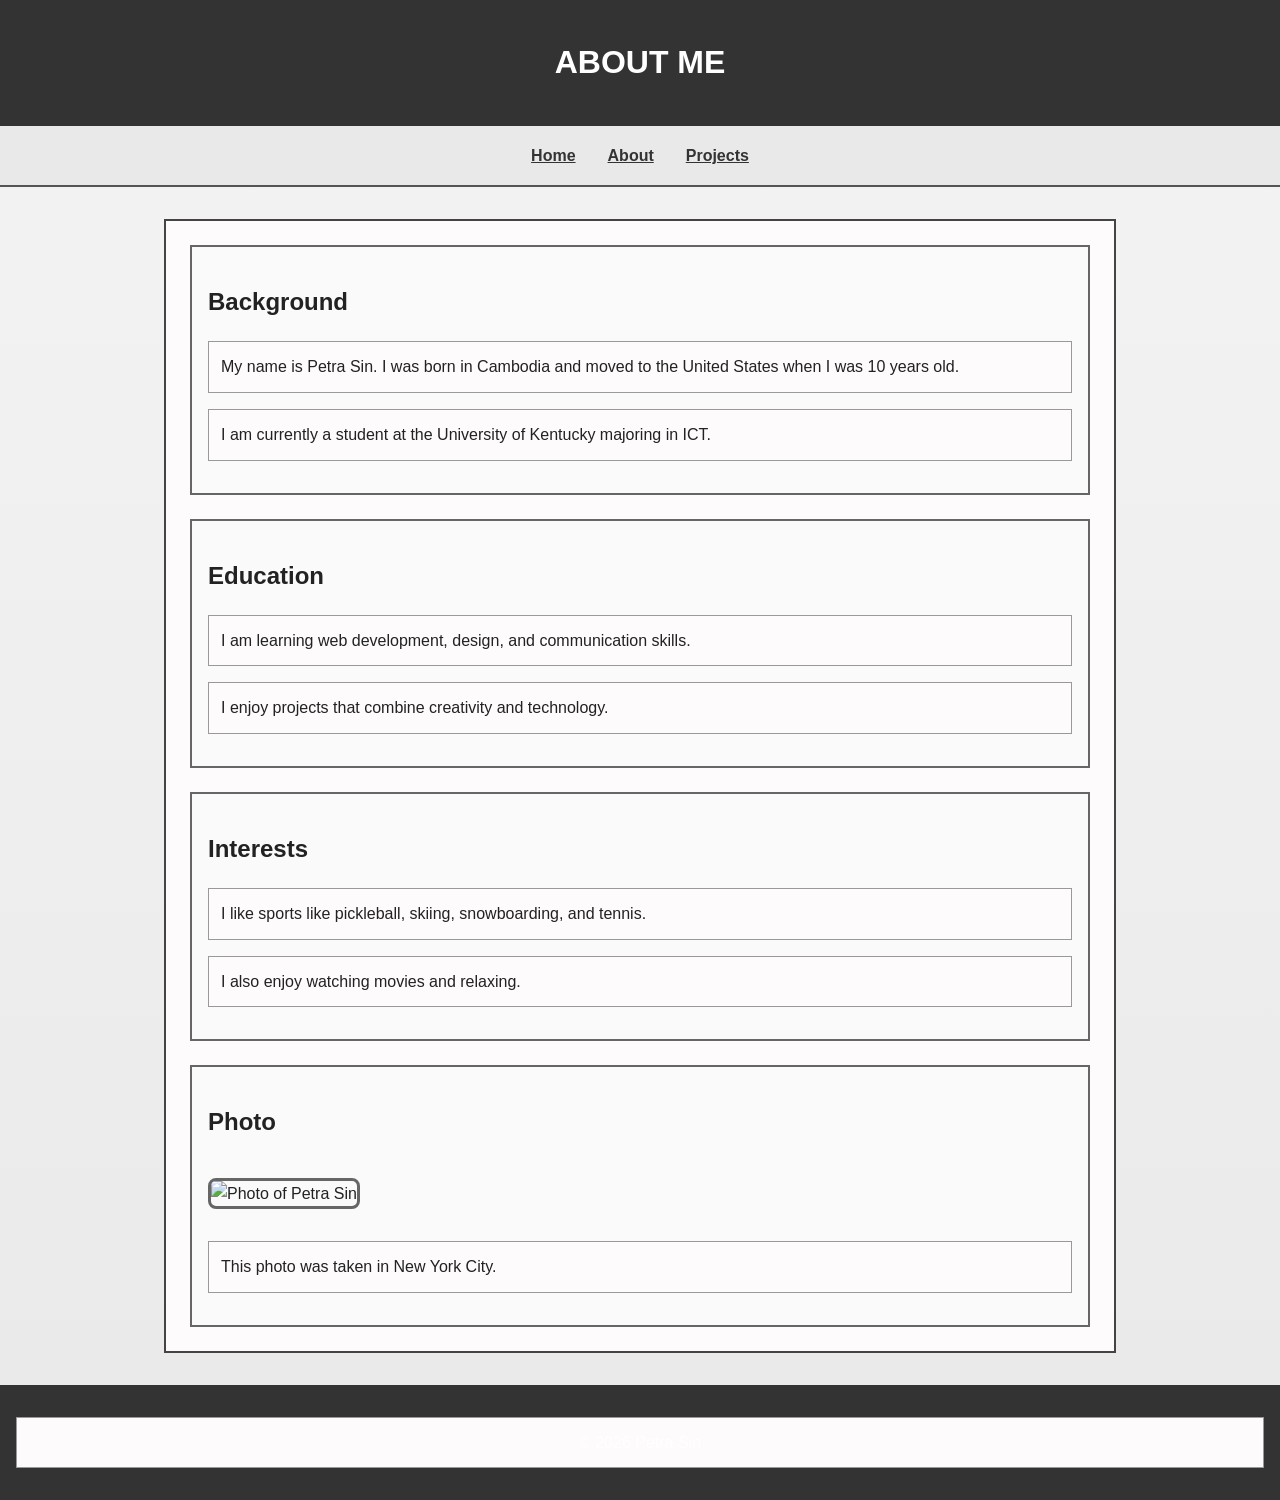
==== about.html @ 16957781 "new" ====
<!DOCTYPE html>
<html lang="en">
<head>
  <meta charset="utf-8">
  <meta name="viewport" content="width=device-width, initial-scale=1.0">
  <meta name="description" content="About Petra Sin, an ICT student at the University of Kentucky.">
  <link rel="stylesheet" href="css/style.css">
  <title>Petra Sin | About</title>
</head>
<body>
  <header>
    <h1>About Me</h1>
  </header>
  <nav>
    <a href="index.html">Home</a>
    <a href="about.html">About</a>
    <a href="projects.html">Projects</a>
  </nav>
  <main>
    <section>
      <h2>Background</h2>
      <p>My name is Petra Sin. I was born in Cambodia and moved to the United States when I was 10 years old.</p>
      <p>I am currently a student at the University of Kentucky majoring in ICT.</p>
    </section>
    <section>
      <h2>Education</h2>
      <p>I am learning web development, design, and communication skills.</p>
      <p>I enjoy projects that combine creativity and technology.</p>
    </section>
    <section>
      <h2>Interests</h2>
      <p>I like sports like pickleball, skiing, snowboarding, and tennis.</p>
      <p>I also enjoy watching movies and relaxing.</p>
    </section>
    <section>
      <h2>Photo</h2>
      <img src="IMG_4209.HEIC" alt="Photo of Petra Sin">
      <p>This photo was taken in New York City.</p>
    </section>
  </main>
  <footer>
    <p>&copy; 2026 Petra Sin</p>
  </footer>
</body>
</html>
---- css/style.css ----
body {
  margin: 0;
  font-family: Arial, sans-serif;
  background: linear-gradient(#f4f4f4, #e9e9e9);
  color: #222;
  line-height: 1.6;
}

html {
  font-size: 100%;
}

header,
footer {
  background: #333;
  color: #fff;
  padding: 1rem;
  text-align: center;
}

nav {
  background: #e9e9e9;
  padding: 0.75rem 1rem;
  border-bottom: 2px solid #555;
  display: flex;
  justify-content: center;
  gap: 1rem;
}

nav a {
  color: #333;
  font-weight: 700;
  text-decoration: underline;
  padding: 0.3rem 0.5rem;
}

main {
  width: 90%;
  max-width: 900px;
  margin: 2rem auto;
  padding: 1.5rem;
  border: 2px solid #444;
  background: #fdfbfb;

  display: flex;
  flex-flow: row wrap;
  gap: 1.5rem;
  justify-content: center;
}

section {
  flex: 1 1 45%;
  padding: 1rem;
  border: 2px solid #666;
  background: #fafafa;
}

p {
  margin: 1rem 0;
  padding: 0.75rem;
  border: 1px solid #999;
  background: #fdfbfb;
}

h1 {
  font-size: 2rem;
  font-weight: 700;
  text-transform: uppercase;
}

h2 {
  font-size: 1.5rem;
  font-weight: 600;
}

h3 {
  font-size: 1.2rem;
  font-weight: 600;
}

img {
  max-width: 100%;
  height: auto;
  border: 3px solid #666;
  border-radius: 8px;
  margin: 1rem 0;
}
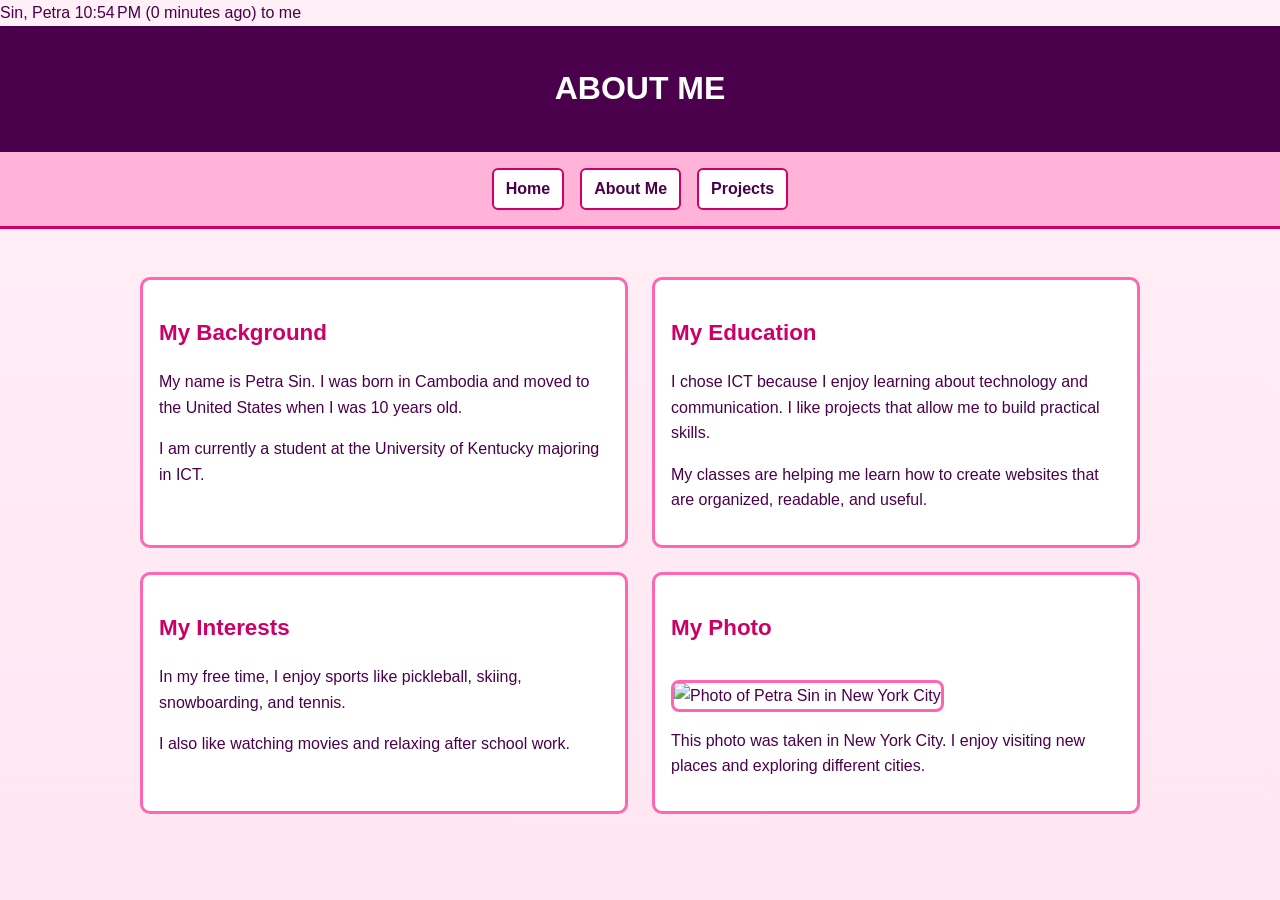
==== commit e66daa21: "new change" ====
--- a/about.html
+++ b/about.html
@@ -1,45 +1,91 @@
+
+Sin, Petra
+10:54 PM (0 minutes ago)
+to me
+
 <!DOCTYPE html>
+
 <html lang="en">
+
 <head>
+
   <meta charset="utf-8">
+
   <meta name="viewport" content="width=device-width, initial-scale=1.0">
+
   <meta name="description" content="About Petra Sin, an ICT student at the University of Kentucky.">
+
   <link rel="stylesheet" href="css/style.css">
-  <title>Petra Sin | About</title>
+
+  <title>Petra Sin | About Me</title>
+
 </head>
+
 <body>
+
   <header>
+
     <h1>About Me</h1>
+
   </header>
+
+ 
+
   <nav>
+
     <a href="index.html">Home</a>
-    <a href="about.html">About</a>
+
+    <a href="about.html">About Me</a>
+
     <a href="projects.html">Projects</a>
+
   </nav>
+
+ 
+
   <main>
+
     <section>
-      <h2>Background</h2>
+
+      <h2>My Background</h2>
+
       <p>My name is Petra Sin. I was born in Cambodia and moved to the United States when I was 10 years old.</p>
+
       <p>I am currently a student at the University of Kentucky majoring in ICT.</p>
+
     </section>
+
+ 
+
     <section>
-      <h2>Education</h2>
-      <p>I am learning web development, design, and communication skills.</p>
-      <p>I enjoy projects that combine creativity and technology.</p>
+
+      <h2>My Education</h2>
+
+      <p>I chose ICT because I enjoy learning about technology and communication. I like projects that allow me to build practical skills.</p>
+
+      <p>My classes are helping me learn how to create websites that are organized, readable, and useful.</p>
+
     </section>
+
+ 
+
     <section>
-      <h2>Interests</h2>
-      <p>I like sports like pickleball, skiing, snowboarding, and tennis.</p>
-      <p>I also enjoy watching movies and relaxing.</p>
+
+      <h2>My Interests</h2>
+
+      <p>In my free time, I enjoy sports like pickleball, skiing, snowboarding, and tennis.</p>
+
+      <p>I also like watching movies and relaxing after school work.</p>
+
     </section>
+
+ 
+
     <section>
-      <h2>Photo</h2>
-      <img src="IMG_4209.HEIC" alt="Photo of Petra Sin">
-      <p>This photo was taken in New York City.</p>
-    </section>
-  </main>
-  <footer>
-    <p>&copy; 2026 Petra Sin</p>
-  </footer>
-</body>
-</html>+
+      <h2>My Photo</h2>
+
+      <img src="IMG_4209.HEIC" alt="Photo of Petra Sin in New York City">
+
+      <p>This photo was taken in New York City. I enjoy visiting new places and exploring different cities.</p>
+
--- a/css/style.css
+++ b/css/style.css
@@ -1,87 +1,190 @@
 body {
+
   margin: 0;
+
   font-family: Arial, sans-serif;
-  background: linear-gradient(#f4f4f4, #e9e9e9);
-  color: #222;
+
+  background: linear-gradient(#fff0f7, #ffe6f2);
+
+  color: #4a004a;
+
   line-height: 1.6;
+
 }
 
+ 
+
 html {
+
   font-size: 100%;
+
 }
 
+ 
+
 header,
+
 footer {
-  background: #333;
-  color: #fff;
+
+  background: #4a004a;
+
+  color: white;
+
   padding: 1rem;
+
   text-align: center;
+
 }
 
+ 
+
 nav {
-  background: #e9e9e9;
-  padding: 0.75rem 1rem;
-  border-bottom: 2px solid #555;
+
+  background: #ffb3d9;
+
+  padding: 1rem;
+
+  border-bottom: 3px solid #cc0066;
+
   display: flex;
+
   justify-content: center;
+
   gap: 1rem;
+
 }
 
+ 
+
 nav a {
-  color: #333;
+
+  background: white;
+
+  padding: 0.4rem 0.75rem;
+
+  border: 2px solid #cc0066;
+
+  border-radius: 6px;
+
+  text-decoration: none;
+
+  color: #4a004a;
+
   font-weight: 700;
-  text-decoration: underline;
-  padding: 0.3rem 0.5rem;
+
 }
 
+ 
+
+nav a:hover {
+
+  background: #ffe6f2;
+
+}
+
+ 
+
 main {
+
   width: 90%;
-  max-width: 900px;
+
+  max-width: 1000px;
+
   margin: 2rem auto;
-  padding: 1.5rem;
-  border: 2px solid #444;
-  background: #fdfbfb;
+
+  padding: 1rem;
+
+ 
+
+  /* FLEXBOX */
 
   display: flex;
+
   flex-flow: row wrap;
+
   gap: 1.5rem;
+
   justify-content: center;
+
 }
 
+ 
+
 section {
+
   flex: 1 1 45%;
+
+  background: white;
+
+  border: 3px solid #ff66b2;
+
+  border-radius: 10px;
+
   padding: 1rem;
-  border: 2px solid #666;
-  background: #fafafa;
+
 }
 
+ 
+
 p {
-  margin: 1rem 0;
-  padding: 0.75rem;
-  border: 1px solid #999;
-  background: #fdfbfb;
+
+  margin-top: 1rem;
+
 }
 
+ 
+
 h1 {
+
   font-size: 2rem;
+
   font-weight: 700;
+
   text-transform: uppercase;
+
 }
 
+ 
+
 h2 {
-  font-size: 1.5rem;
-  font-weight: 600;
+
+  font-size: 1.4rem;
+
+  font-weight: 700;
+
+  color: #cc0066;
+
 }
 
+ 
+
 h3 {
-  font-size: 1.2rem;
+
+  font-size: 1.1rem;
+
   font-weight: 600;
+
 }
 
+ 
+
 img {
+
   max-width: 100%;
+
   height: auto;
-  border: 3px solid #666;
+
+  border: 3px solid #ff66b2;
+
   border-radius: 8px;
-  margin: 1rem 0;
+
+  margin-top: 1rem;
+
+}
+
+ 
+
+footer p {
+
+  margin: 0;
 }
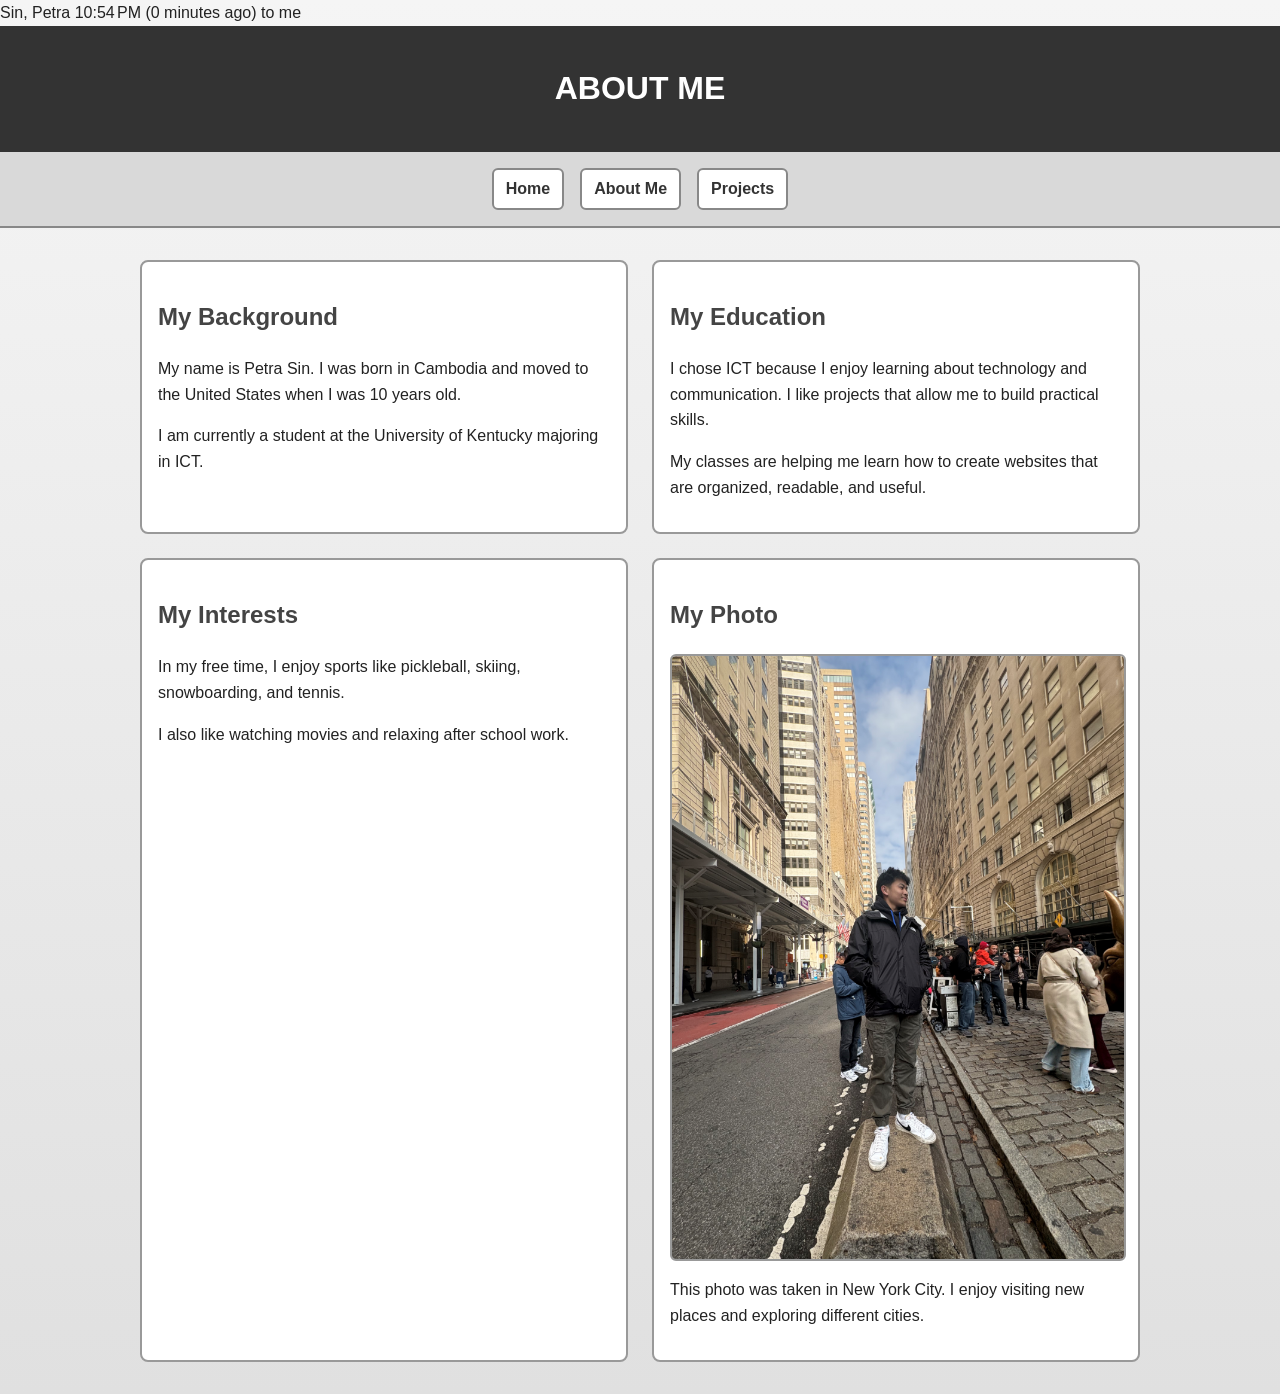
==== commit bbf28e08: "fix" ====
--- a/about.html
+++ b/about.html
@@ -85,7 +85,11 @@
 
       <h2>My Photo</h2>
 
-      <img src="IMG_4209.HEIC" alt="Photo of Petra Sin in New York City">
+     <picture>
+<source srcset="media/Small_Picture_of_Petra.png media="(max-width: 425px)">
+<source srcset="media/Big_Picture_of_Petra.png" media="(min-width: 426px)">
+<img src="media/Big_Picture_of_Petra.png" alt="Portrait photo of me">
+</picture>
 
       <p>This photo was taken in New York City. I enjoy visiting new places and exploring different cities.</p>
 
--- a/css/style.css
+++ b/css/style.css
@@ -4,19 +4,11 @@
 
   font-family: Arial, sans-serif;
 
-  background: linear-gradient(#fff0f7, #ffe6f2);
+  background: linear-gradient(#f5f5f5, #e0e0e0);
 
-  color: #4a004a;
+  color: #222;
 
   line-height: 1.6;
-
-}
-
- 
-
-html {
-
-  font-size: 100%;
 
 }
 
@@ -26,7 +18,7 @@
 
 footer {
 
-  background: #4a004a;
+  background: #333;
 
   color: white;
 
@@ -40,11 +32,11 @@
 
 nav {
 
-  background: #ffb3d9;
+  background: #d9d9d9;
 
   padding: 1rem;
 
-  border-bottom: 3px solid #cc0066;
+  border-bottom: 2px solid #888;
 
   display: flex;
 
@@ -60,17 +52,17 @@
 
   background: white;
 
+  color: #333;
+
+  border: 2px solid #888;
+
   padding: 0.4rem 0.75rem;
-
-  border: 2px solid #cc0066;
-
-  border-radius: 6px;
 
   text-decoration: none;
 
-  color: #4a004a;
+  font-weight: 700;
 
-  font-weight: 700;
+  border-radius: 6px;
 
 }
 
@@ -78,7 +70,7 @@
 
 nav a:hover {
 
-  background: #ffe6f2;
+  background: #f0f0f0;
 
 }
 
@@ -92,8 +84,6 @@
 
   margin: 2rem auto;
 
-  padding: 1rem;
-
  
 
   /* FLEXBOX */
@@ -103,8 +93,6 @@
   flex-flow: row wrap;
 
   gap: 1.5rem;
-
-  justify-content: center;
 
 }
 
@@ -116,11 +104,29 @@
 
   background: white;
 
-  border: 3px solid #ff66b2;
+  border: 2px solid #999;
 
-  border-radius: 10px;
+  border-radius: 8px;
 
   padding: 1rem;
+
+}
+
+ 
+
+h1 {
+
+  font-size: 2rem;
+
+  text-transform: uppercase;
+
+}
+
+ 
+
+h2 {
+
+  color: #444;
 
 }
 
@@ -134,57 +140,11 @@
 
  
 
-h1 {
-
-  font-size: 2rem;
-
-  font-weight: 700;
-
-  text-transform: uppercase;
-
-}
-
- 
-
-h2 {
-
-  font-size: 1.4rem;
-
-  font-weight: 700;
-
-  color: #cc0066;
-
-}
-
- 
-
-h3 {
-
-  font-size: 1.1rem;
-
-  font-weight: 600;
-
-}
-
- 
-
 img {
 
   max-width: 100%;
 
-  height: auto;
+  border-radius: 6px;
 
-  border: 3px solid #ff66b2;
-
-  border-radius: 8px;
-
-  margin-top: 1rem;
-
-}
-
- 
-
-footer p {
-
-  margin: 0;
+  border: 2px solid #999;
 }
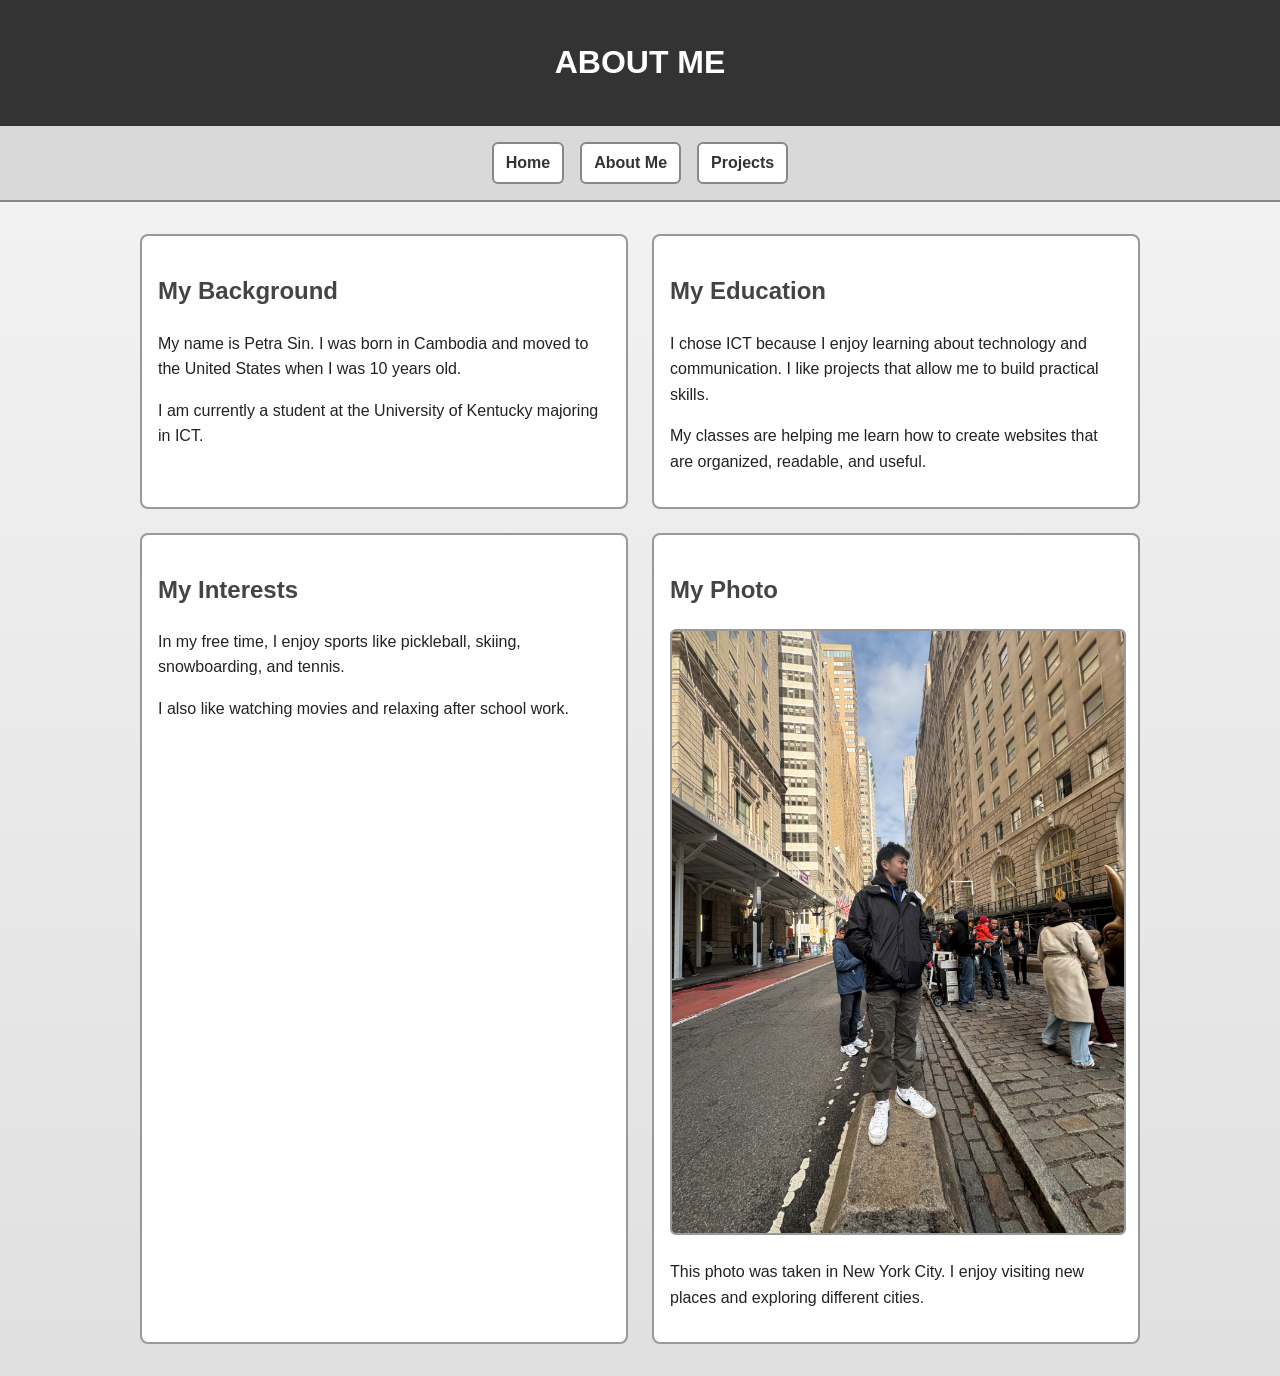
==== commit adae6023: "new changes" ====
--- a/about.html
+++ b/about.html
@@ -1,8 +1,3 @@
-
-Sin, Petra
-10:54 PM (0 minutes ago)
-to me
-
 <!DOCTYPE html>
 
 <html lang="en">
